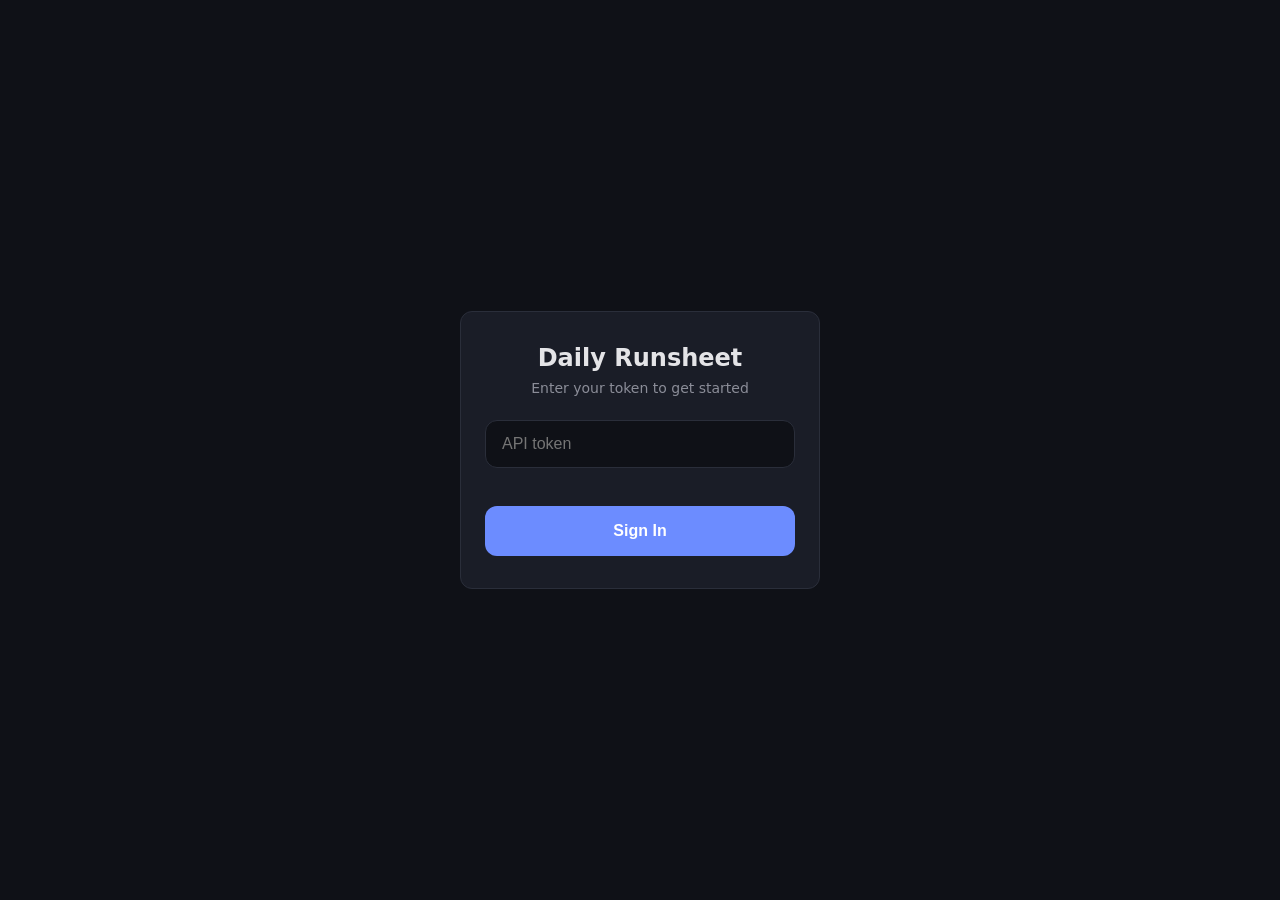
==== runsheet/index.html @ 42ca5616 "Add Daily Runsheet PWA with multi-select food modal" ====
<!DOCTYPE html>
<html lang="en">
<head>
  <meta charset="UTF-8">
  <meta name="viewport" content="width=device-width, initial-scale=1.0, user-scalable=no">
  <meta name="theme-color" content="#6c8cff">
  <meta name="apple-mobile-web-app-capable" content="yes">
  <meta name="apple-mobile-web-app-status-bar-style" content="black-translucent">
  <meta name="apple-mobile-web-app-title" content="Runsheet">
  <title>Daily Runsheet</title>
  <link rel="stylesheet" href="style.css">
  <link rel="manifest" href="manifest.json">
  <link rel="apple-touch-icon" href="icons/icon-192.png">
</head>
<body>

  <!-- Login Screen -->
  <div id="loginScreen" class="login-screen hidden">
    <div class="login-card">
      <h2>Daily Runsheet</h2>
      <p>Enter your token to get started</p>
      <input type="password" id="tokenInput" placeholder="API token" autocomplete="off">
      <div class="login-error" id="loginError"></div>
      <button id="loginBtn">Sign In</button>
    </div>
  </div>

  <!-- Main App -->
  <div id="app" class="hidden">
    <!-- Header -->
    <div class="header">
      <div>
        <h1>Today's Plan</h1>
        <div class="subtitle" id="dayLabel"></div>
      </div>
      <div class="header-actions">
        <button class="icon-btn" id="addBtn" title="Add item">+</button>
        <a href="pantry.html" class="icon-btn" title="Pantry">&#x1F34E;</a>
      </div>
    </div>

    <!-- Progress -->
    <div class="progress-bar">
      <div class="progress-track">
        <div class="progress-fill" id="progressFill" style="width: 0%"></div>
      </div>
      <div class="progress-label" id="progressLabel">0 / 0</div>
    </div>

    <!-- Add Item Bar (hidden by default) -->
    <div class="add-item-bar hidden" id="addItemBar">
      <input class="add-input" id="addItemInput" placeholder="What do you need to do?" maxlength="100">
      <button class="add-submit" id="addItemSubmit">Add</button>
    </div>
    <div class="insert-picker" id="insertPicker">
      <select id="insertPosition"></select>
    </div>

    <!-- Item List -->
    <div class="item-list" id="itemList">
      <div class="loading"><span class="loading-dot">Loading plan...</span></div>
    </div>
  </div>

  <!-- Food Choice Modal -->
  <div class="modal-overlay" id="foodModal">
    <div class="modal">
      <div class="modal-title" id="foodModalTitle">Choose</div>
      <div class="modal-subtitle" id="foodModalSubtitle">What are you having?</div>
      <div class="choice-grid" id="foodChoiceGrid"></div>
      <button class="modal-confirm hidden" id="foodModalConfirm" disabled>Confirm Selection</button>
      <button class="modal-close" id="foodModalClose">Cancel</button>
    </div>
  </div>

  <!-- Check-in Modal -->
  <div class="modal-overlay" id="checkinModal">
    <div class="modal">
      <div class="modal-title">Quick check-in</div>
      <div class="modal-subtitle">How are you feeling after your workout?</div>
      <div class="checkin-section">
        <div class="checkin-label">Energy</div>
        <div class="scale-row" id="energyScale"></div>
      </div>
      <div class="checkin-section">
        <div class="checkin-label">Mood</div>
        <div class="scale-row" id="moodScale"></div>
      </div>
      <button class="checkin-submit" id="checkinSubmit" disabled>Save</button>
    </div>
  </div>

  <!-- Toast -->
  <div class="toast" id="toast"></div>

  <script src="app.js"></script>
</body>
</html>
---- runsheet/style.css ----
/* ============================================
   Daily Runsheet — Dark theme matching Q2 Tracker
   ============================================ */

:root {
  --bg: #0f1117;
  --surface: #1a1d27;
  --surface-hover: #242836;
  --border: #2a2e3a;
  --text: #e4e4e7;
  --text-dim: #8b8d98;
  --accent: #6c8cff;
  --accent-glow: rgba(108, 140, 255, 0.15);
  --green: #4ade80;
  --green-glow: rgba(74, 222, 128, 0.1);
  --amber: #fbbf24;
  --amber-glow: rgba(251, 191, 36, 0.1);
  --red: #f87171;
  --radius: 12px;
}

* { box-sizing: border-box; margin: 0; padding: 0; }

body {
  font-family: -apple-system, BlinkMacSystemFont, 'SF Pro', system-ui, sans-serif;
  background: var(--bg);
  color: var(--text);
  max-width: 480px;
  margin: 0 auto;
  min-height: 100dvh;
  -webkit-user-select: none;
  user-select: none;
  -webkit-tap-highlight-color: transparent;
  padding-bottom: env(safe-area-inset-bottom, 16px);
}

/* ---- Header ---- */
.header {
  display: flex;
  align-items: center;
  justify-content: space-between;
  padding: 16px;
  position: sticky;
  top: 0;
  background: var(--bg);
  z-index: 100;
  border-bottom: 1px solid var(--border);
}
.header h1 {
  font-size: 18px;
  font-weight: 600;
}
.header .subtitle {
  font-size: 13px;
  color: var(--text-dim);
  font-weight: 400;
}
.header-actions {
  display: flex;
  gap: 8px;
}
.icon-btn {
  width: 40px;
  height: 40px;
  border-radius: var(--radius);
  background: var(--surface);
  border: 1px solid var(--border);
  color: var(--text-dim);
  font-size: 18px;
  display: flex;
  align-items: center;
  justify-content: center;
  cursor: pointer;
  transition: all 0.15s;
}
.icon-btn:active { background: var(--surface-hover); }

/* ---- Progress Bar ---- */
.progress-bar {
  padding: 0 16px 12px;
  display: flex;
  align-items: center;
  gap: 10px;
}
.progress-track {
  flex: 1;
  height: 4px;
  background: var(--border);
  border-radius: 2px;
  overflow: hidden;
}
.progress-fill {
  height: 100%;
  background: var(--accent);
  border-radius: 2px;
  transition: width 0.4s ease;
}
.progress-label {
  font-size: 12px;
  color: var(--text-dim);
  white-space: nowrap;
  font-variant-numeric: tabular-nums;
}

/* ---- Item List ---- */
.item-list {
  padding: 0 16px 100px;
}
.item-card {
  display: flex;
  align-items: center;
  gap: 12px;
  padding: 14px 16px;
  background: var(--surface);
  border: 1px solid var(--border);
  border-radius: var(--radius);
  margin-bottom: 8px;
  cursor: pointer;
  transition: all 0.15s;
  position: relative;
  overflow: hidden;
}
.item-card:active { background: var(--surface-hover); }

/* Current item glow */
.item-card.current {
  border-color: var(--accent);
  box-shadow: 0 0 16px var(--accent-glow);
}
.item-card.current::before {
  content: '';
  position: absolute;
  left: 0;
  top: 0;
  bottom: 0;
  width: 3px;
  background: var(--accent);
}

/* Done */
.item-card.done {
  opacity: 0.5;
  border-color: var(--border);
}
.item-card.done .item-label {
  text-decoration: line-through;
  color: var(--text-dim);
}
.item-card.done .item-status-icon {
  color: var(--green);
}

/* Skipped */
.item-card.skipped {
  opacity: 0.35;
  border-color: var(--border);
}
.item-card.skipped .item-label {
  text-decoration: line-through;
  color: var(--text-dim);
}
.item-card.skipped .item-status-icon {
  color: var(--amber);
}

.item-icon {
  font-size: 20px;
  width: 28px;
  text-align: center;
  flex-shrink: 0;
}
.item-content {
  flex: 1;
  min-width: 0;
}
.item-label {
  font-size: 15px;
  font-weight: 500;
  line-height: 1.3;
}
.item-meta {
  font-size: 12px;
  color: var(--text-dim);
  margin-top: 2px;
}
.item-status-icon {
  font-size: 16px;
  width: 24px;
  text-align: center;
  flex-shrink: 0;
  color: var(--text-dim);
}

/* Duration badge */
.item-duration {
  font-size: 11px;
  color: var(--text-dim);
  background: var(--bg);
  padding: 2px 8px;
  border-radius: 8px;
  white-space: nowrap;
}

/* ---- Prep Block ---- */
.prep-details {
  margin-top: 6px;
  padding: 8px 10px;
  background: var(--bg);
  border-radius: 8px;
  font-size: 13px;
  color: var(--text-dim);
  line-height: 1.5;
}
.prep-details strong {
  color: var(--text);
  font-weight: 500;
}

/* ---- Food Choice Modal ---- */
.modal-overlay {
  position: fixed;
  inset: 0;
  background: rgba(0,0,0,0.7);
  z-index: 200;
  display: flex;
  align-items: flex-end;
  justify-content: center;
  opacity: 0;
  pointer-events: none;
  transition: opacity 0.2s;
}
.modal-overlay.open {
  opacity: 1;
  pointer-events: auto;
}
.modal {
  background: var(--surface);
  border: 1px solid var(--border);
  border-radius: 16px 16px 0 0;
  width: 100%;
  max-width: 480px;
  max-height: 70dvh;
  padding: 20px 16px;
  transform: translateY(100%);
  transition: transform 0.25s ease;
  overflow-y: auto;
}
.modal-overlay.open .modal {
  transform: translateY(0);
}
.modal-title {
  font-size: 16px;
  font-weight: 600;
  margin-bottom: 4px;
}
.modal-subtitle {
  font-size: 13px;
  color: var(--text-dim);
  margin-bottom: 16px;
}
.choice-grid {
  display: grid;
  grid-template-columns: repeat(2, 1fr);
  gap: 8px;
}
.choice-btn {
  padding: 14px 12px;
  background: var(--bg);
  border: 1px solid var(--border);
  border-radius: var(--radius);
  color: var(--text);
  font-size: 14px;
  font-weight: 500;
  text-align: center;
  cursor: pointer;
  transition: all 0.15s;
}
.choice-btn:active {
  background: var(--accent-glow);
  border-color: var(--accent);
}
.modal-close {
  width: 100%;
  padding: 14px;
  margin-top: 12px;
  background: var(--bg);
  border: 1px solid var(--border);
  border-radius: var(--radius);
  color: var(--text-dim);
  font-size: 14px;
  cursor: pointer;
}

/* ---- Check-in Modal ---- */
.checkin-section {
  margin-bottom: 20px;
}
.checkin-label {
  font-size: 14px;
  font-weight: 500;
  margin-bottom: 10px;
  text-align: center;
}
.scale-row {
  display: flex;
  gap: 8px;
  justify-content: center;
}
.scale-btn {
  width: 52px;
  height: 52px;
  border-radius: var(--radius);
  background: var(--bg);
  border: 1px solid var(--border);
  color: var(--text);
  font-size: 18px;
  font-weight: 600;
  cursor: pointer;
  transition: all 0.15s;
  display: flex;
  align-items: center;
  justify-content: center;
}
.scale-btn.selected {
  background: var(--accent-glow);
  border-color: var(--accent);
  color: var(--accent);
}
.scale-btn:active { background: var(--surface-hover); }

.checkin-submit {
  width: 100%;
  padding: 16px;
  background: var(--accent);
  border: none;
  border-radius: var(--radius);
  color: #fff;
  font-size: 16px;
  font-weight: 600;
  cursor: pointer;
  transition: opacity 0.15s;
  margin-top: 8px;
}
.checkin-submit:disabled {
  opacity: 0.3;
  cursor: default;
}
.checkin-submit:active:not(:disabled) { opacity: 0.85; }

/* ---- Add Item ---- */
.add-item-bar {
  padding: 12px 16px;
  display: flex;
  gap: 8px;
}
.add-input {
  flex: 1;
  padding: 12px 14px;
  background: var(--bg);
  border: 1px solid var(--border);
  border-radius: var(--radius);
  color: var(--text);
  font-size: 14px;
  outline: none;
  -webkit-appearance: none;
}
.add-input:focus { border-color: var(--accent); }
.add-input::placeholder { color: var(--text-dim); }
.add-submit {
  padding: 12px 16px;
  background: var(--accent);
  border: none;
  border-radius: var(--radius);
  color: #fff;
  font-size: 14px;
  font-weight: 600;
  cursor: pointer;
  white-space: nowrap;
}
.add-submit:active { opacity: 0.85; }

/* ---- Insert Position Picker ---- */
.insert-picker {
  padding: 0 16px 8px;
  display: none;
}
.insert-picker.visible { display: block; }
.insert-picker select {
  width: 100%;
  padding: 10px 14px;
  background: var(--surface);
  border: 1px solid var(--border);
  border-radius: var(--radius);
  color: var(--text);
  font-size: 13px;
  -webkit-appearance: none;
  appearance: none;
}

/* ---- Toast ---- */
.toast {
  position: fixed;
  bottom: 80px;
  left: 50%;
  transform: translateX(-50%) translateY(20px);
  background: var(--green);
  color: #000;
  padding: 10px 24px;
  border-radius: 20px;
  font-size: 14px;
  font-weight: 600;
  z-index: 300;
  opacity: 0;
  transition: all 0.3s;
  pointer-events: none;
  white-space: nowrap;
}
.toast.show {
  opacity: 1;
  transform: translateX(-50%) translateY(0);
}
.toast.warn {
  background: var(--amber);
}

/* ---- Login Screen ---- */
.login-screen {
  display: flex;
  flex-direction: column;
  align-items: center;
  justify-content: center;
  min-height: 100dvh;
  padding: 24px;
}
.login-card {
  width: 100%;
  max-width: 360px;
  background: var(--surface);
  border: 1px solid var(--border);
  border-radius: var(--radius);
  padding: 32px 24px;
  text-align: center;
}
.login-card h2 {
  font-size: 24px;
  font-weight: 600;
  margin-bottom: 8px;
}
.login-card p {
  font-size: 14px;
  color: var(--text-dim);
  margin-bottom: 24px;
}
.login-card input {
  width: 100%;
  padding: 14px 16px;
  background: var(--bg);
  border: 1px solid var(--border);
  border-radius: var(--radius);
  color: var(--text);
  font-size: 16px;
  margin-bottom: 12px;
  outline: none;
  -webkit-appearance: none;
}
.login-card input:focus { border-color: var(--accent); }
.login-card button {
  width: 100%;
  padding: 16px;
  background: var(--accent);
  border: none;
  border-radius: var(--radius);
  color: #fff;
  font-size: 16px;
  font-weight: 600;
  cursor: pointer;
}
.login-card button:active { opacity: 0.85; }
.login-error {
  color: var(--red);
  font-size: 13px;
  min-height: 18px;
  margin-bottom: 8px;
}

/* ---- Pantry Page ---- */
.pantry-header {
  display: flex;
  align-items: center;
  gap: 12px;
  padding: 16px;
  border-bottom: 1px solid var(--border);
  position: sticky;
  top: 0;
  background: var(--bg);
  z-index: 100;
}
.pantry-header h1 { font-size: 18px; font-weight: 600; }
.back-btn {
  width: 36px;
  height: 36px;
  border-radius: var(--radius);
  background: var(--surface);
  border: 1px solid var(--border);
  color: var(--text);
  font-size: 18px;
  display: flex;
  align-items: center;
  justify-content: center;
  cursor: pointer;
  text-decoration: none;
}
.pantry-section-title {
  font-size: 13px;
  font-weight: 600;
  text-transform: uppercase;
  letter-spacing: 0.5px;
  color: var(--text-dim);
  padding: 16px 16px 8px;
}
.pantry-list {
  padding: 0 16px;
}
.pantry-item {
  display: flex;
  align-items: center;
  justify-content: space-between;
  padding: 12px 0;
  border-bottom: 1px solid var(--border);
}
.pantry-item-name {
  font-size: 15px;
  font-weight: 400;
  text-transform: capitalize;
}
.pantry-toggle {
  width: 48px;
  height: 28px;
  border-radius: 14px;
  background: var(--border);
  border: none;
  position: relative;
  cursor: pointer;
  transition: background 0.2s;
}
.pantry-toggle.on {
  background: var(--green);
}
.pantry-toggle::after {
  content: '';
  position: absolute;
  width: 22px;
  height: 22px;
  border-radius: 11px;
  background: #fff;
  top: 3px;
  left: 3px;
  transition: transform 0.2s;
}
.pantry-toggle.on::after {
  transform: translateX(20px);
}
.pantry-save {
  position: fixed;
  bottom: 0;
  left: 50%;
  transform: translateX(-50%);
  width: 100%;
  max-width: 480px;
  padding: 16px;
  background: var(--bg);
  border-top: 1px solid var(--border);
}
.pantry-save button {
  width: 100%;
  padding: 16px;
  background: var(--accent);
  border: none;
  border-radius: var(--radius);
  color: #fff;
  font-size: 16px;
  font-weight: 600;
  cursor: pointer;
}
.pantry-save button:active { opacity: 0.85; }

/* ---- Category Filters ---- */
.pantry-filters {
  display: flex;
  gap: 8px;
  padding: 12px 16px;
}
.filter-btn {
  padding: 8px 16px;
  border-radius: 20px;
  background: var(--surface);
  border: 1px solid var(--border);
  color: var(--text-dim);
  font-size: 13px;
  font-weight: 500;
  cursor: pointer;
  transition: all 0.15s;
}
.filter-btn.active {
  background: var(--accent-glow);
  border-color: var(--accent);
  color: var(--accent);
}

/* ---- Utility ---- */
.hidden { display: none !important; }
.section-label {
  font-size: 13px;
  font-weight: 600;
  text-transform: uppercase;
  letter-spacing: 0.5px;
  color: var(--text-dim);
  padding: 12px 16px 4px;
}

/* ---- Empty / Loading ---- */
.loading {
  display: flex;
  align-items: center;
  justify-content: center;
  min-height: 60dvh;
  color: var(--text-dim);
  font-size: 14px;
}

@keyframes pulse {
  0%, 100% { opacity: 0.4; }
  50% { opacity: 1; }
}
.loading-dot {
  animation: pulse 1.2s infinite;
}

/* ---- Multi-select food modal ---- */
.choice-btn.selected {
  background: var(--accent);
  color: #fff;
  border-color: var(--accent);
}

.modal-confirm {
  width: 100%;
  padding: 14px;
  background: var(--accent);
  color: #fff;
  border: none;
  border-radius: var(--radius);
  font-size: 15px;
  font-weight: 600;
  cursor: pointer;
  margin-top: 8px;
}

.modal-confirm:disabled {
  opacity: 0.4;
  cursor: not-allowed;
}

.modal-confirm.hidden {
  display: none;
}
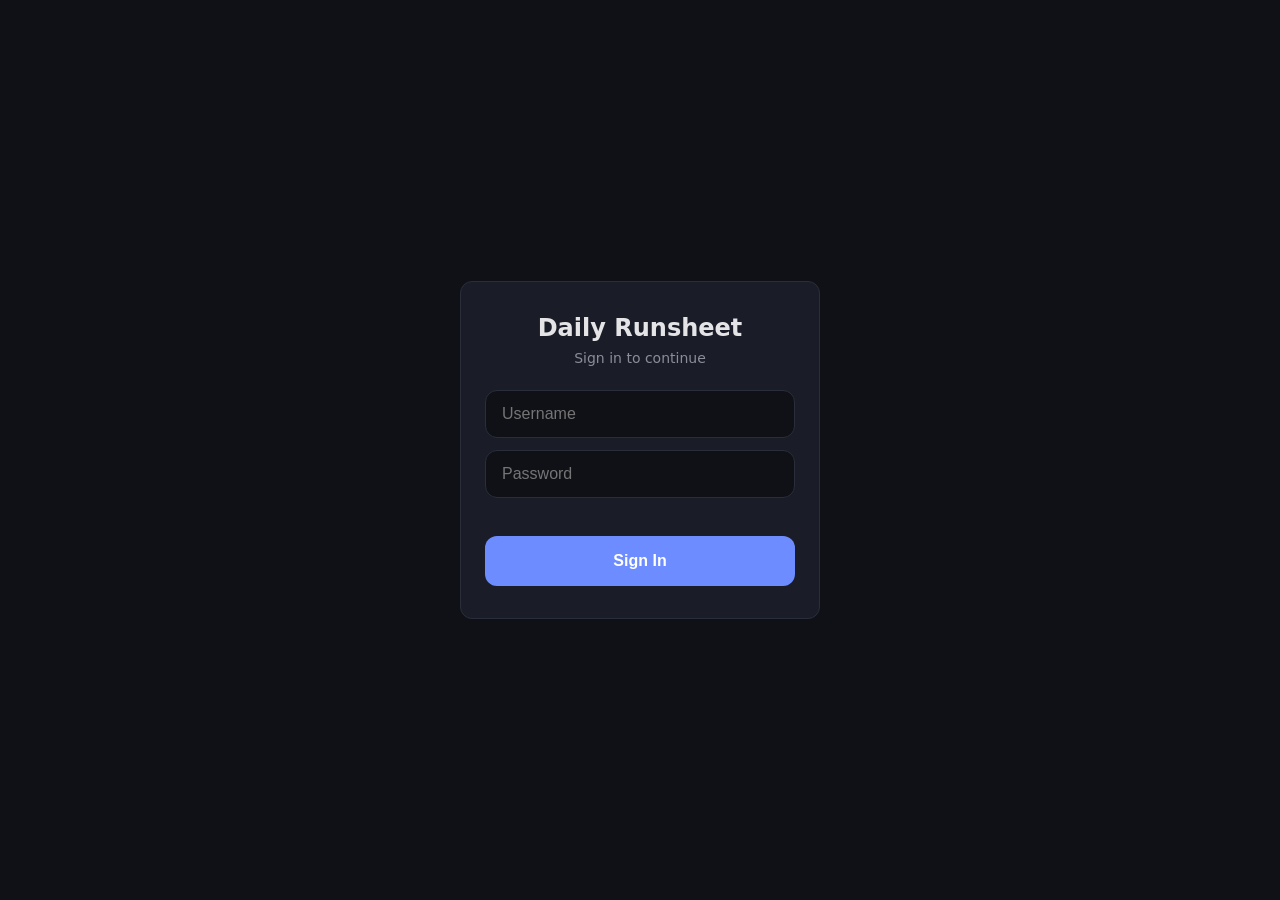
==== commit be9b56dc: "feat: update runsheet PWA to username/password auth via session cookie - Removes localStorage token " ====
--- a/runsheet/index.html
+++ b/runsheet/index.html
@@ -18,8 +18,9 @@
   <div id="loginScreen" class="login-screen hidden">
     <div class="login-card">
       <h2>Daily Runsheet</h2>
-      <p>Enter your token to get started</p>
-      <input type="password" id="tokenInput" placeholder="API token" autocomplete="off">
+      <p>Sign in to continue</p>
+      <input type="text" id="usernameInput" placeholder="Username" autocomplete="username" autofocus>
+      <input type="password" id="passwordInput" placeholder="Password" autocomplete="current-password">
       <div class="login-error" id="loginError"></div>
       <button id="loginBtn">Sign In</button>
     </div>
@@ -95,4 +96,4 @@
 
   <script src="app.js"></script>
 </body>
-</html>+</html>
